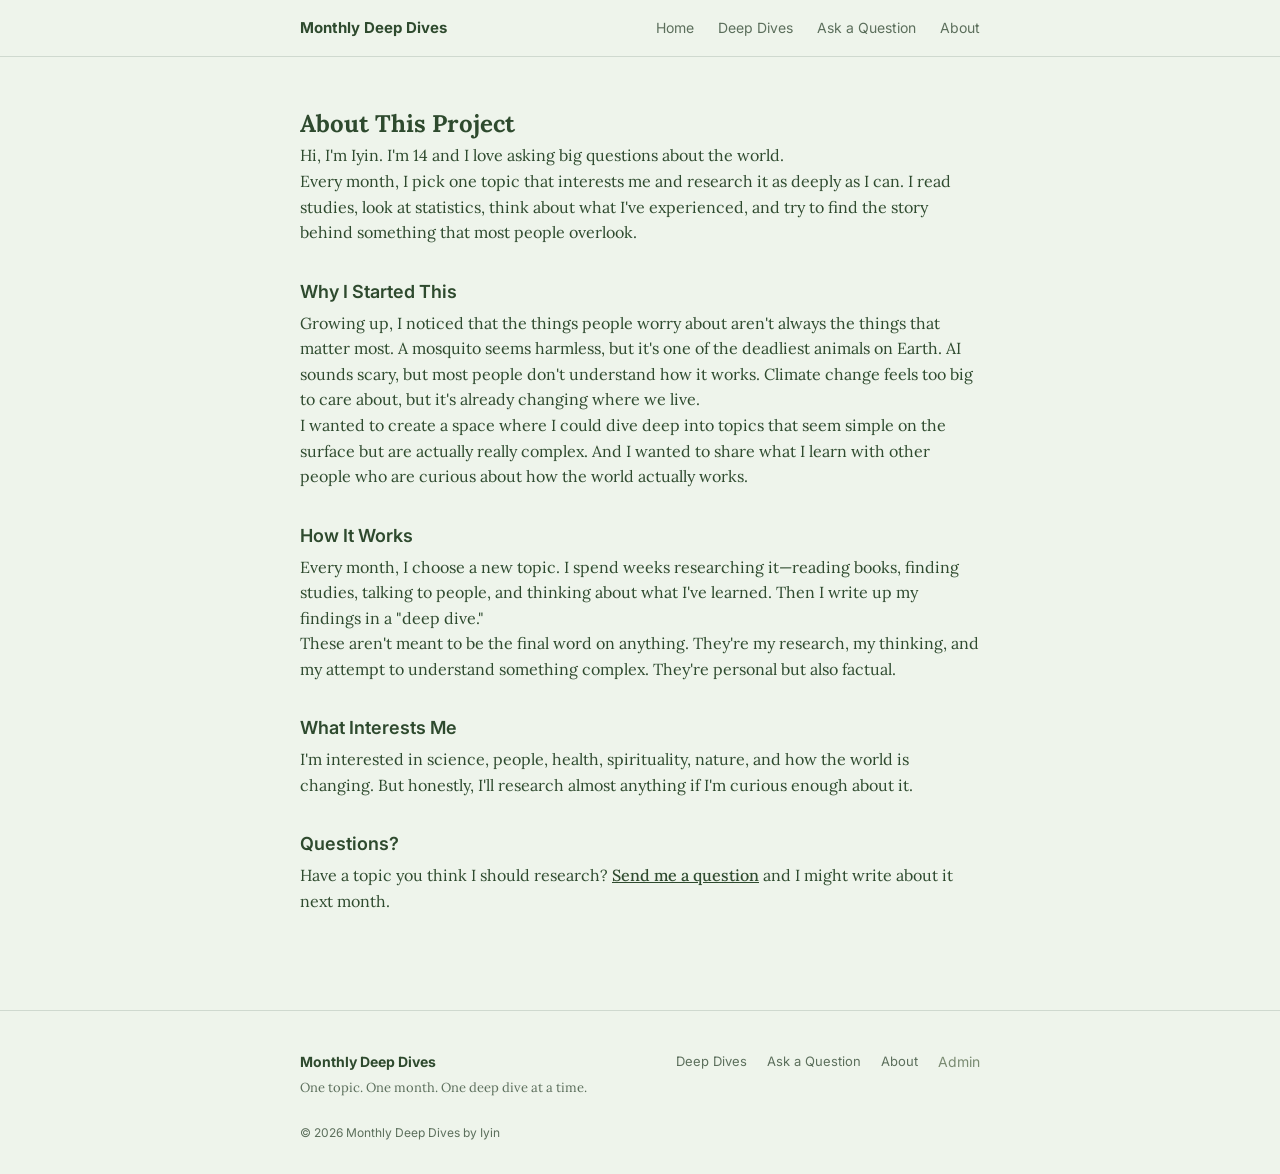
==== about.html @ a1f279a7 "done" ====
<!DOCTYPE html>
<html lang="en">
<head>
  <meta charset="UTF-8" />
  <meta name="viewport" content="width=device-width, initial-scale=1.0" />
  <title>About</title>
  <link rel="stylesheet" href="styles.css" />
  <link href="https://fonts.googleapis.com/css2?family=Inter:wght@400;500;600;700&family=Lora:ital,wght@0,400;0,500;1,400&display=swap" rel="stylesheet" />
</head>
<body>

  <!-- NAV -->
  <nav class="nav">
    <div class="nav-inner">
      <a href="index.html" class="nav-logo">Monthly Deep Dives</a>
      <div class="nav-links">
        <a href="index.html">Home</a>
        <a href="archive.html">Deep Dives</a>
        <a href="ask.html">Ask a Question</a>
        <a href="about.html">About</a>
      </div>
      <button class="menu-btn" onclick="toggleMenu()">☰</button>
    </div>
    <div class="mobile-menu" id="mobileMenu">
      <a href="index.html" onclick="toggleMenu()">Home</a>
      <a href="archive.html" onclick="toggleMenu()">Deep Dives</a>
      <a href="ask.html" onclick="toggleMenu()">Ask a Question</a>
      <a href="about.html" onclick="toggleMenu()">About</a>
    </div>
  </nav>

  <!-- CONTENT -->
  <section class="section">
    <h1>About This Project</h1>
    <p>Hi, I'm Iyin. I'm 14 and I love asking big questions about the world.</p>
    <p>Every month, I pick one topic that interests me and research it as deeply as I can. I read studies, look at statistics, think about what I've experienced, and try to find the story behind something that most people overlook.</p>
    
    <h2 style="margin-top: 32px;">Why I Started This</h2>
    <p>Growing up, I noticed that the things people worry about aren't always the things that matter most. A mosquito seems harmless, but it's one of the deadliest animals on Earth. AI sounds scary, but most people don't understand how it works. Climate change feels too big to care about, but it's already changing where we live.</p>
    <p>I wanted to create a space where I could dive deep into topics that seem simple on the surface but are actually really complex. And I wanted to share what I learn with other people who are curious about how the world actually works.</p>

    <h2 style="margin-top: 32px;">How It Works</h2>
    <p>Every month, I choose a new topic. I spend weeks researching it—reading books, finding studies, talking to people, and thinking about what I've learned. Then I write up my findings in a "deep dive."</p>
    <p>These aren't meant to be the final word on anything. They're my research, my thinking, and my attempt to understand something complex. They're personal but also factual.</p>

    <h2 style="margin-top: 32px;">What Interests Me</h2>
    <p>I'm interested in science, people, health, spirituality, nature, and how the world is changing. But honestly, I'll research almost anything if I'm curious enough about it.</p>

    <h2 style="margin-top: 32px;">Questions?</h2>
    <p>Have a topic you think I should research? <a href="ask.html" style="color: var(--fg); text-decoration: underline; font-weight: 500;">Send me a question</a> and I might write about it next month.</p>
  </section>

  <!-- FOOTER -->
  <footer class="footer">
    <div class="footer-inner">
      <div>
        <p class="footer-title">Monthly Deep Dives</p>
        <p class="muted small">One topic. One month. One deep dive at a time.</p>
      </div>
      <div class="footer-links">
        <a href="archive.html">Deep Dives</a>
        <a href="ask.html">Ask a Question</a>
        <a href="about.html">About</a>
        <a href="admin.html" style="color: #7a8b72; font-size: 14px;">Admin</a>
      </div>
    </div>
    <p class="footer-copy">© 2026 Monthly Deep Dives by Iyin</p>
  </footer>

  <script src="scrip.js"></script>
</body>
</html>
---- styles.css ----
*, *::before, *::after { box-sizing: border-box; margin: 0; padding: 0; }

:root {
  --bg: #eef4eb;
  --fg: #2e4a2e;
  --muted: #5c6f5c;
  --border: #cfd9cf;
  --secondary: #e6efe3;
  --font-heading: 'Inter', sans-serif;
  --font-body: 'Lora', Georgia, serif;
}

body {
  background: var(--bg);
  color: var(--fg);
  font-family: var(--font-body);
  font-size: 16px;
  line-height: 1.6;
}

a { color: inherit; text-decoration: none; }

/* NAV */
.nav {
  position: sticky;
  top: 0;
  background: var(--bg);
  border-bottom: 1px solid var(--border);
  z-index: 100;
}
.nav-inner {
  max-width: 720px;
  margin: 0 auto;
  padding: 0 20px;
  height: 56px;
  display: flex;
  align-items: center;
  justify-content: space-between;
}
.nav-logo {
  font-family: var(--font-heading);
  font-weight: 700;
  font-size: 15px;
}
.nav-links { display: flex; gap: 24px; }
.nav-links a {
  font-family: var(--font-heading);
  font-size: 14px;
  color: var(--muted);
  transition: color 0.15s;
}
.nav-links a:hover { color: var(--fg); }
.menu-btn {
  display: none;
  background: none;
  border: none;
  font-size: 20px;
  cursor: pointer;
}
.mobile-menu {
  display: none;
  flex-direction: column;
  border-top: 1px solid var(--border);
}
.mobile-menu a {
  padding: 12px 20px;
  font-family: var(--font-heading);
  font-size: 14px;
  border-bottom: 1px solid var(--border);
  color: var(--muted);
}
.mobile-menu.open { display: flex; }

/* HERO */
.hero {
  max-width: 720px;
  margin: 0 auto;
  padding: 56px 20px 48px;
}
.hero h1 {
  font-family: var(--font-heading);
  font-size: 28px;
  font-weight: 700;
  letter-spacing: -0.5px;
  margin-bottom: 16px;
}
.hero p {
  font-size: 15px;
  color: var(--muted);
  max-width: 480px;
  margin-bottom: 8px;
}
.hero-buttons {
  display: flex;
  flex-wrap: wrap;
  gap: 12px;
  margin-top: 32px;
}
.btn {
  display: inline-flex;
  align-items: center;
  gap: 6px;
  padding: 8px 16px;
  border-radius: 6px;
  font-family: var(--font-heading);
  font-size: 14px;
  font-weight: 500;
  cursor: pointer;
  transition: opacity 0.15s;
  text-decoration: none;
}
.btn-dark { background: #496449; color: var(--bg); }
.btn-dark:hover { opacity: 0.9; }
.btn-outline { border: 1px solid #7a8b72; color: #496449; }
.btn-outline:hover { background: #dce7d6; }

/* DIVIDER */
.divider {
  max-width: 720px;
  margin: 0 auto;
  padding: 0 20px;
  border-top: 1px solid var(--border);
}

/* SECTIONS */
.section {
  max-width: 720px;
  margin: 0 auto;
  padding: 48px 20px;
}
.section h2 {
  font-family: var(--font-heading);
  font-size: 18px;
  font-weight: 600;
  margin-bottom: 4px;
}
.section-header {
  display: flex;
  justify-content: space-between;
  align-items: center;
  margin-bottom: 20px;
}
.section-header h2 { margin-bottom: 0; }
.see-all { font-family: var(--font-heading); font-size: 14px; color: var(--muted); }
.see-all:hover { color: var(--fg); }

/* CARD */
.card {
  border: 1px solid var(--border);
  border-radius: 8px;
  padding: 20px;
  transition: border-color 0.15s;
  display: block;
}
.card:hover { border-color: rgba(20,20,20,0.3); }
.card-meta {
  display: flex;
  align-items: center;
  gap: 8px;
  margin-bottom: 8px;
}
.badge {
  font-family: var(--font-heading);
  font-size: 11px;
  font-weight: 500;
  padding: 2px 8px;
  border-radius: 999px;
}
.badge-blue { background: #eff6ff; color: #1d4ed8; }
.badge-green { background: #f0fdf4; color: #15803d; }
.badge-purple { background: #faf5ff; color: #7e22ce; }
.badge-yellow { background: #fefce8; color: #a16207; }
.badge-orange { background: #fff7ed; color: #c2410c; }
.badge-default { background: var(--secondary); color: var(--muted); }
.card-date { font-family: var(--font-heading); font-size: 12px; color: var(--muted); }
.card h3 {
  font-family: var(--font-heading);
  font-size: 18px;
  font-weight: 600;
  margin-bottom: 8px;
}
.card p { font-size: 14px; color: var(--muted); line-height: 1.6; }
.card-arrow {
  font-family: var(--font-heading);
  font-size: 13px;
  font-weight: 500;
  margin-top: 12px;
  display: block;
}

/* SUBSCRIBE */
.subscribe-form {
  display: flex;
  gap: 8px;
  max-width: 400px;
  margin-top: 20px;
}
.subscribe-form input {
  flex: 1;
  border: 1px solid var(--border);
  border-radius: 6px;
  padding: 8px 12px;
  font-size: 14px;
  font-family: var(--font-body);
  background: var(--bg);
  outline: none;
}
.subscribe-form input:focus { box-shadow: 0 0 0 2px rgba(20,20,20,0.15); }
.subscribe-form button {
  background: var(--fg);
  color: var(--bg);
  border: none;
  border-radius: 6px;
  padding: 8px 16px;
  font-size: 14px;
  font-family: var(--font-heading);
  font-weight: 500;
  cursor: pointer;
  white-space: nowrap;
}
.subscribe-form button:hover { opacity: 0.8; }
.success-msg { font-size: 14px; color: var(--muted); margin-top: 12px; }

/* MUTED / HELPERS */
.muted { color: var(--muted); }
.small { font-size: 13px; }

/* FOOTER */
.footer {
  border-top: 1px solid var(--border);
  margin-top: 48px;
}
.footer-inner {
  max-width: 720px;
  margin: 0 auto;
  padding: 40px 20px 24px;
  display: flex;
  justify-content: space-between;
  align-items: flex-start;
  flex-wrap: wrap;
  gap: 24px;
}
.footer-title {
  font-family: var(--font-heading);
  font-weight: 700;
  font-size: 14px;
  margin-bottom: 4px;
}
.footer-links {
  display: flex;
  gap: 20px;
}
.footer-links a {
  font-family: var(--font-heading);
  font-size: 13px;
  color: var(--muted);
}
.footer-links a:hover { color: var(--fg); }
.footer-copy {
  max-width: 720px;
  margin: 0 auto;
  padding: 0 20px 32px;
  font-family: var(--font-heading);
  font-size: 12px;
  color: var(--muted);
}

/* ARCHIVE GRID */
.archive-grid {
  display: grid;
  grid-template-columns: 1fr;
  gap: 20px;
  margin-top: 24px;
}
@media (min-width: 768px) {
  .archive-grid {
    grid-template-columns: repeat(2, 1fr);
  }
}

/* RESPONSIVE */
@media (max-width: 600px) {
  .nav-links { display: none; }
  .menu-btn { display: block; }
  .hero h1 { font-size: 24px; }
  .footer-inner { flex-direction: column; }
}
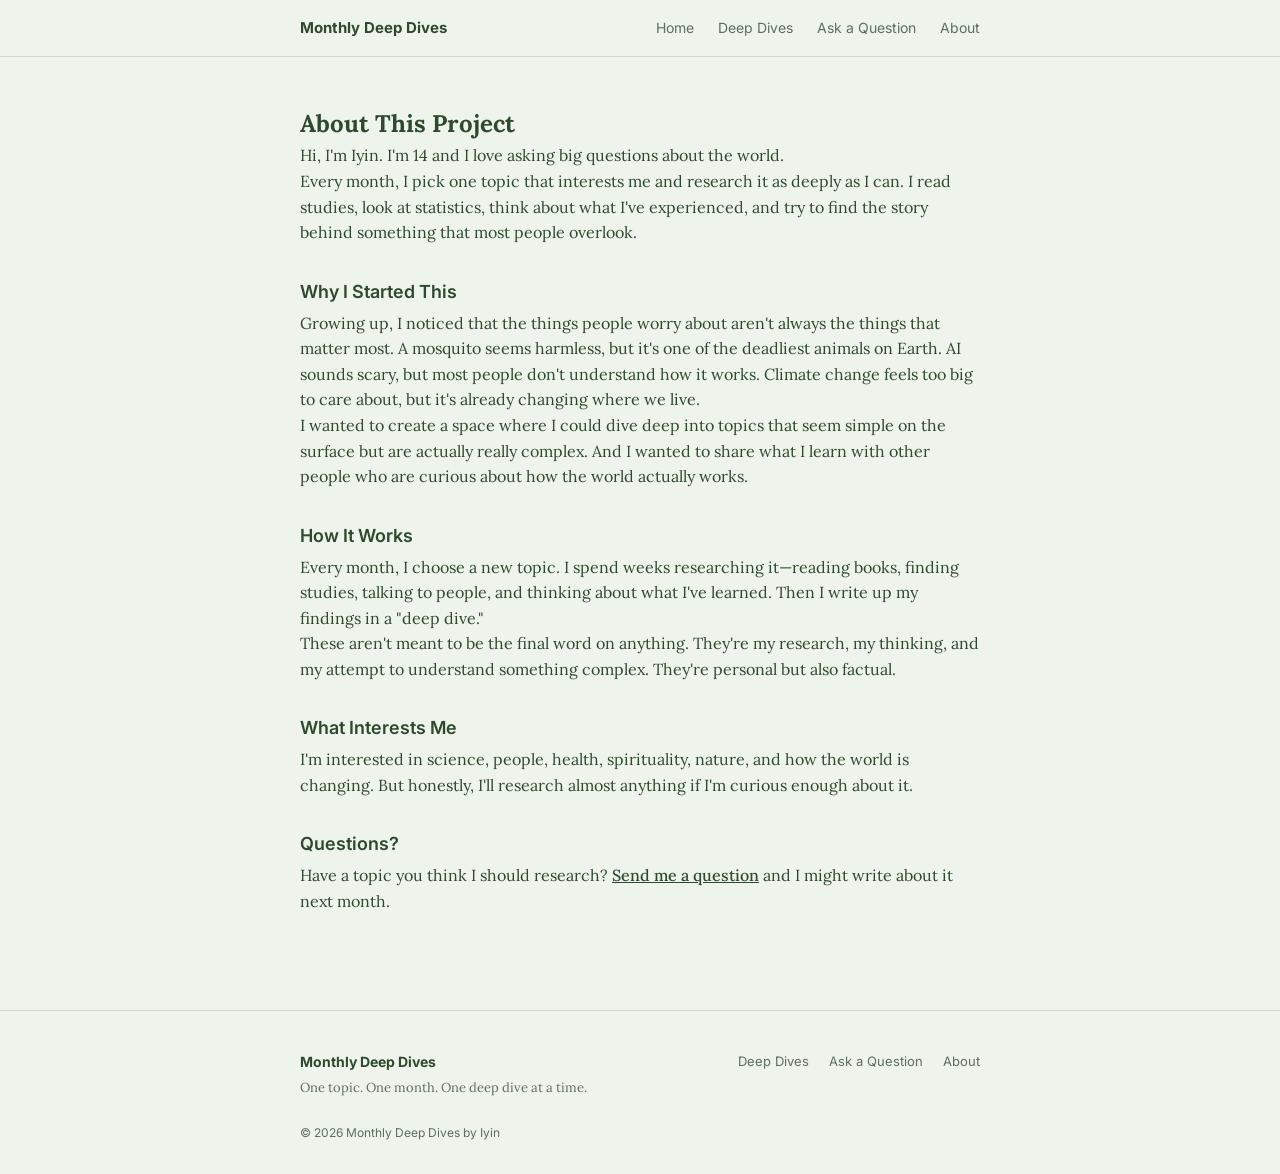
==== commit d6e63405: "admin" ====
--- a/about.html
+++ b/about.html
@@ -61,7 +61,6 @@
         <a href="archive.html">Deep Dives</a>
         <a href="ask.html">Ask a Question</a>
         <a href="about.html">About</a>
-        <a href="admin.html" style="color: #7a8b72; font-size: 14px;">Admin</a>
       </div>
     </div>
     <p class="footer-copy">© 2026 Monthly Deep Dives by Iyin</p>
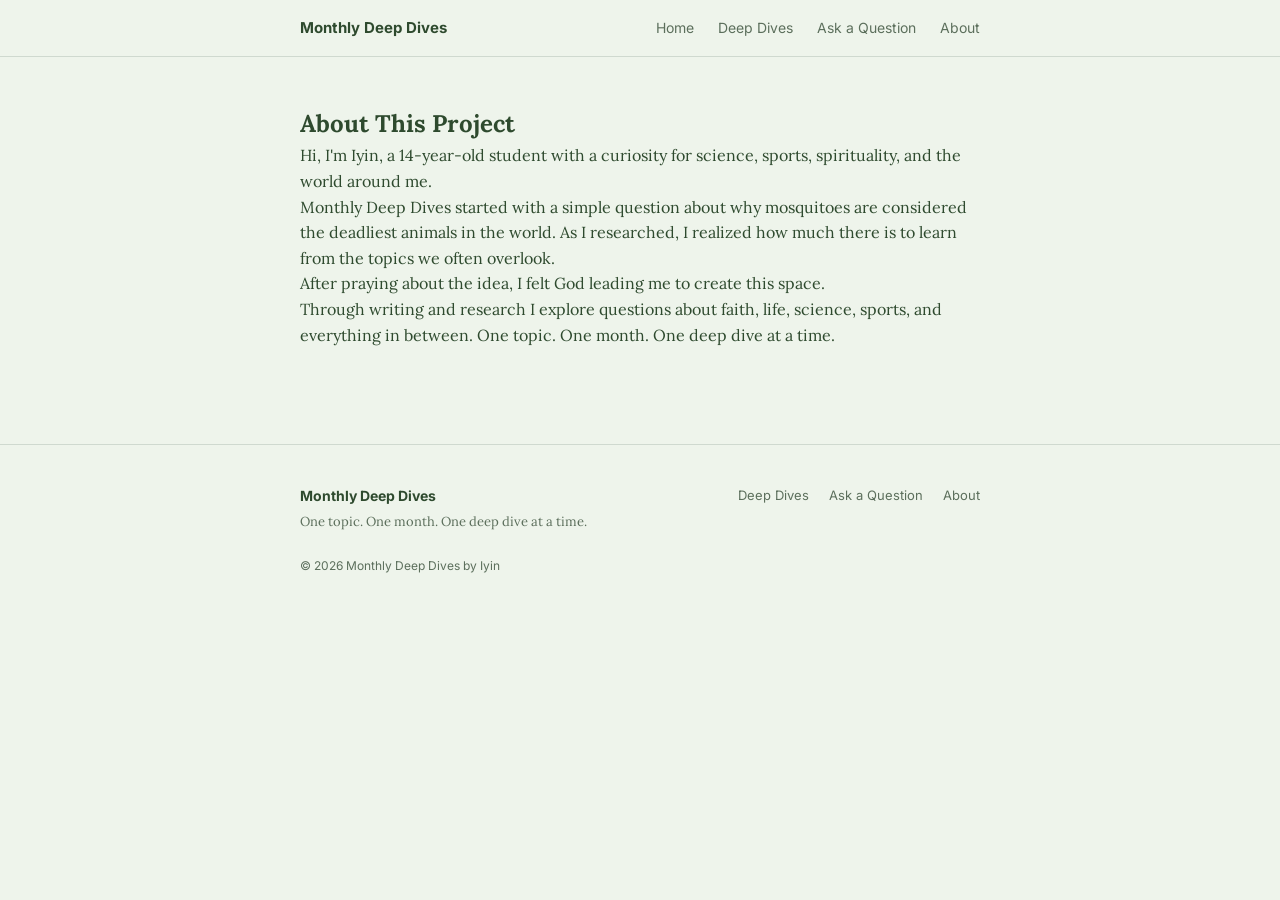
==== commit 9608e33d: "abt" ====
--- a/about.html
+++ b/about.html
@@ -32,22 +32,10 @@
   <!-- CONTENT -->
   <section class="section">
     <h1>About This Project</h1>
-    <p>Hi, I'm Iyin. I'm 14 and I love asking big questions about the world.</p>
-    <p>Every month, I pick one topic that interests me and research it as deeply as I can. I read studies, look at statistics, think about what I've experienced, and try to find the story behind something that most people overlook.</p>
-    
-    <h2 style="margin-top: 32px;">Why I Started This</h2>
-    <p>Growing up, I noticed that the things people worry about aren't always the things that matter most. A mosquito seems harmless, but it's one of the deadliest animals on Earth. AI sounds scary, but most people don't understand how it works. Climate change feels too big to care about, but it's already changing where we live.</p>
-    <p>I wanted to create a space where I could dive deep into topics that seem simple on the surface but are actually really complex. And I wanted to share what I learn with other people who are curious about how the world actually works.</p>
-
-    <h2 style="margin-top: 32px;">How It Works</h2>
-    <p>Every month, I choose a new topic. I spend weeks researching it—reading books, finding studies, talking to people, and thinking about what I've learned. Then I write up my findings in a "deep dive."</p>
-    <p>These aren't meant to be the final word on anything. They're my research, my thinking, and my attempt to understand something complex. They're personal but also factual.</p>
-
-    <h2 style="margin-top: 32px;">What Interests Me</h2>
-    <p>I'm interested in science, people, health, spirituality, nature, and how the world is changing. But honestly, I'll research almost anything if I'm curious enough about it.</p>
-
-    <h2 style="margin-top: 32px;">Questions?</h2>
-    <p>Have a topic you think I should research? <a href="ask.html" style="color: var(--fg); text-decoration: underline; font-weight: 500;">Send me a question</a> and I might write about it next month.</p>
+    <p>Hi, I'm Iyin, a 14-year-old student with a curiosity for science, sports, spirituality, and the world around me.</p>
+    <p>Monthly Deep Dives started with a simple question about why mosquitoes are considered the deadliest animals in the world. As I researched, I realized how much there is to learn from the topics we often overlook.</p>
+    <p>After praying about the idea, I felt God leading me to create this space.</p>
+    <p>Through writing and research I explore questions about faith, life, science, sports, and everything in between. One topic. One month. One deep dive at a time.</p>
   </section>
 
   <!-- FOOTER -->
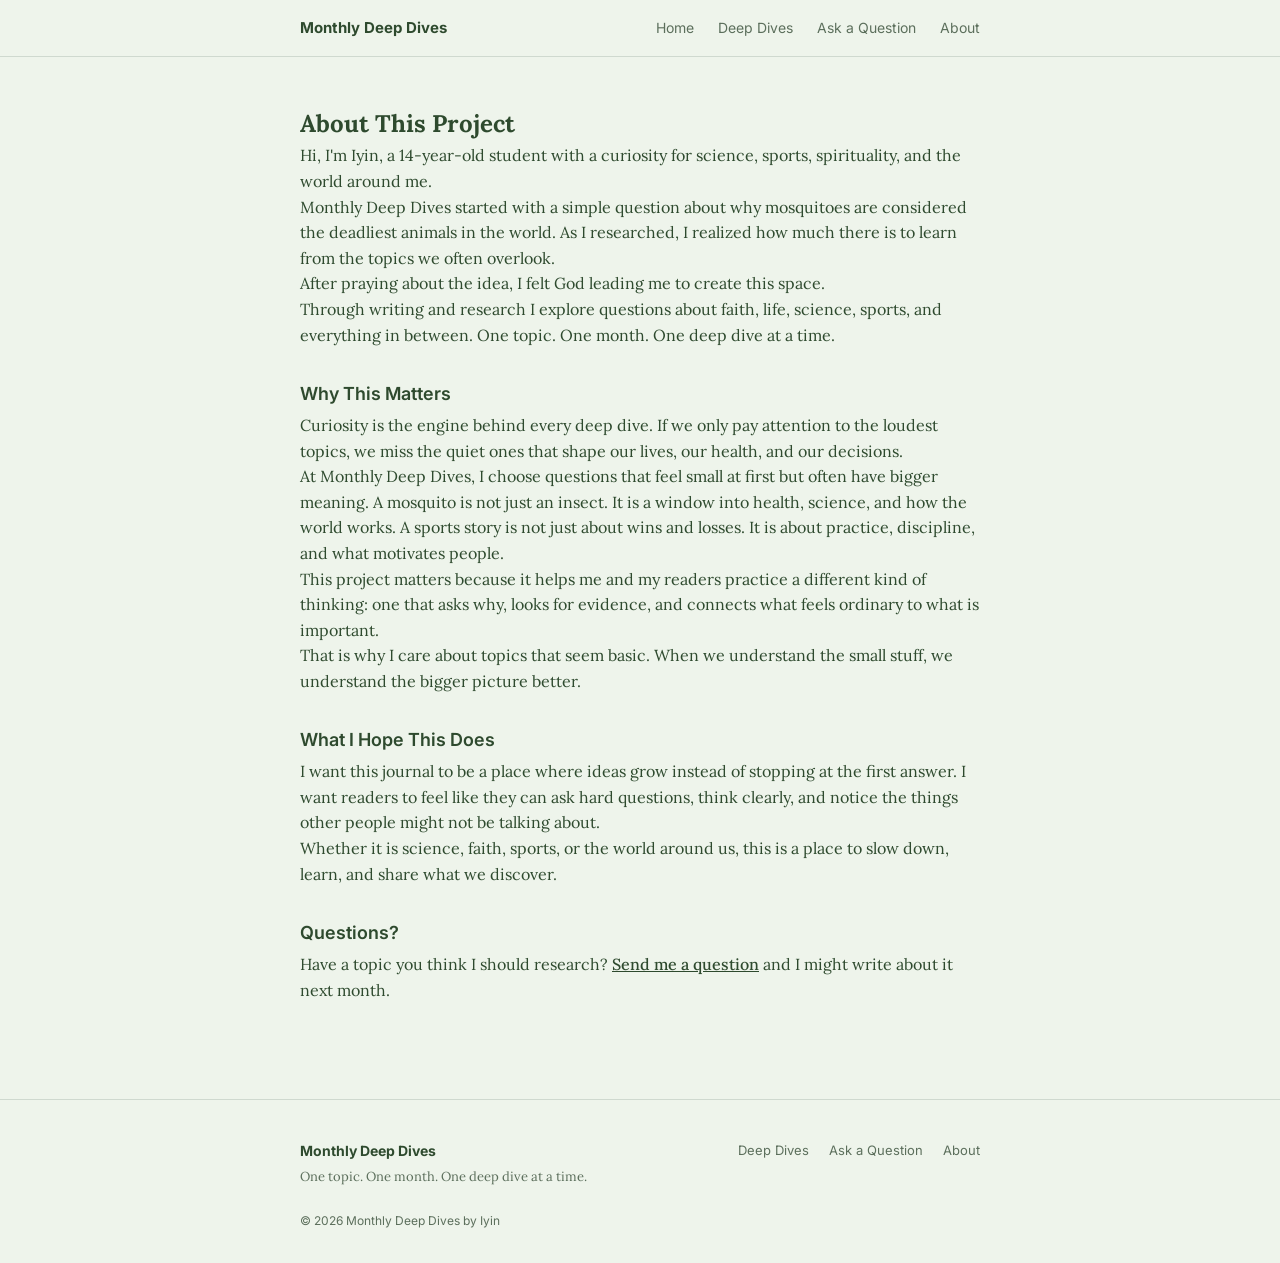
==== commit 6528b852: "why this matter" ====
--- a/about.html
+++ b/about.html
@@ -36,6 +36,19 @@
     <p>Monthly Deep Dives started with a simple question about why mosquitoes are considered the deadliest animals in the world. As I researched, I realized how much there is to learn from the topics we often overlook.</p>
     <p>After praying about the idea, I felt God leading me to create this space.</p>
     <p>Through writing and research I explore questions about faith, life, science, sports, and everything in between. One topic. One month. One deep dive at a time.</p>
+
+    <h2 style="margin-top: 32px;">Why This Matters</h2>
+    <p>Curiosity is the engine behind every deep dive. If we only pay attention to the loudest topics, we miss the quiet ones that shape our lives, our health, and our decisions.</p>
+    <p>At Monthly Deep Dives, I choose questions that feel small at first but often have bigger meaning. A mosquito is not just an insect. It is a window into health, science, and how the world works. A sports story is not just about wins and losses. It is about practice, discipline, and what motivates people.</p>
+    <p>This project matters because it helps me and my readers practice a different kind of thinking: one that asks why, looks for evidence, and connects what feels ordinary to what is important.</p>
+    <p>That is why I care about topics that seem basic. When we understand the small stuff, we understand the bigger picture better.</p>
+
+    <h2 style="margin-top: 32px;">What I Hope This Does</h2>
+    <p>I want this journal to be a place where ideas grow instead of stopping at the first answer. I want readers to feel like they can ask hard questions, think clearly, and notice the things other people might not be talking about.</p>
+    <p>Whether it is science, faith, sports, or the world around us, this is a place to slow down, learn, and share what we discover.</p>
+
+    <h2 style="margin-top: 32px;">Questions?</h2>
+    <p>Have a topic you think I should research? <a href="ask.html" style="color: var(--fg); text-decoration: underline; font-weight: 500;">Send me a question</a> and I might write about it next month.</p>
   </section>
 
   <!-- FOOTER -->
